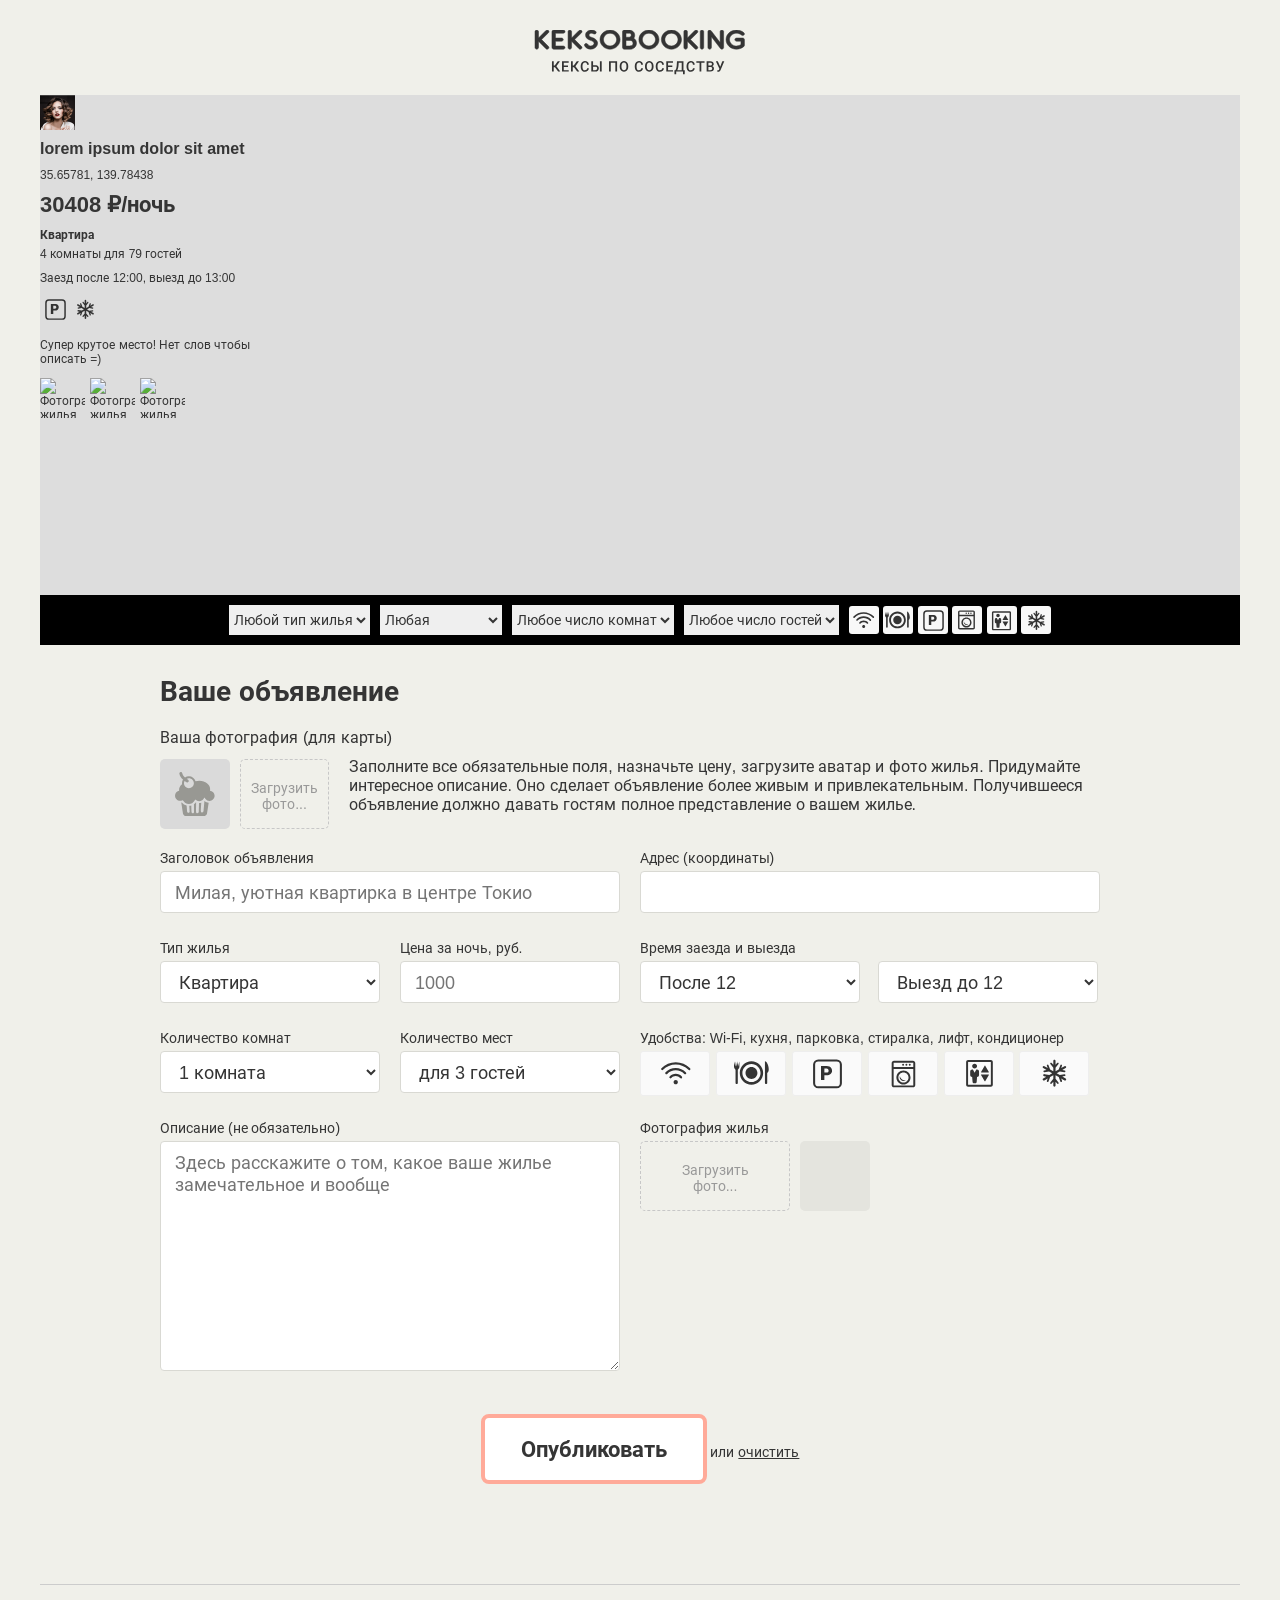
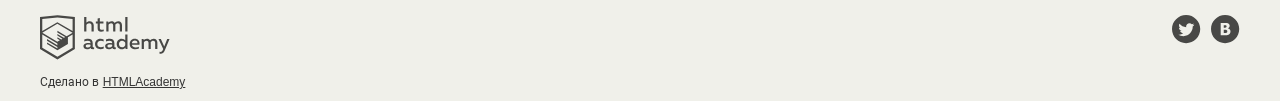
==== 9/index.html @ 3773eb4b ":heavy_check_mark: Сборка #9" ====
<!DOCTYPE html>
<html lang="ru">
<head>
  <meta charset="utf-8">
  <link rel="stylesheet" href="css/normalize.css">
  <link rel="stylesheet" href="css/style.css">
  <link rel="shortcut icon" href="favicon.ico" type="image/x-icon">
  <title>Кексобукинг</title>
  <base href="https://htmlacademy-javascript.github.io/1487455-keksobooking-1/9/">
</head>
<body>

  <main>
    <div class="promo">
      <h1 class="promo__title visually-hidden">Keksobooking. Кексы по соседству</h1>
      <img src="img/keksobooking.svg" alt="Keksobooking. Кексы по соседству" width="215" height="45">
    </div>

    <!-- Карта объявлений -->
    <section class="map">

      <!-- Блок для вставки карты -->
      <div class="map__canvas" id="map-canvas"></div>

      <!-- Фильтрация объявлений -->
      <div class="map__filters-container">
        <form action="#" class="map__filters" autocomplete="off">
          <select name="housing-type" id="housing-type" class="map__filter">
            <option value="any" selected>Любой тип жилья</option>
            <option value="bungalow">Бунгало</option>
            <option value="flat">Квартира</option>
            <option value="hotel">Отель</option>
            <option value="house">Дом</option>
            <option value="palace">Дворец</option>
          </select>
          <select name="housing-price" id="housing-price" class="map__filter">
            <option value="any" selected>Любая</option>
            <option value="middle">10000 - 50000&#x20bd;</option>
            <option value="low">до 10000&#x20bd;</option>
            <option value="high">от 50000&#x20bd;</option>
          </select>
          <select name="housing-rooms" id="housing-rooms" class="map__filter">
            <option value="any" selected>Любое число комнат</option>
            <option value="1">Одна комната</option>
            <option value="2">Две комнаты</option>
            <option value="3">Три комнаты</option>
          </select>
          <select name="housing-guests" id="housing-guests" class="map__filter">
            <option value="any" selected>Любое число гостей</option>
            <option value="2">Два гостя</option>
            <option value="1">Один гость</option>
            <option value="0">Не для гостей</option>
          </select>
          <fieldset id="housing-features" class="map__features">
            <input type="checkbox" name="features" value="wifi" id="filter-wifi" class="map__checkbox visually-hidden">
            <label class="map__feature map__feature--wifi" for="filter-wifi">Wi-Fi</label>
            <input type="checkbox" name="features" value="dishwasher" id="filter-dishwasher" class="map__checkbox visually-hidden">
            <label class="map__feature map__feature--dishwasher" for="filter-dishwasher">Посудомоечная машина</label>
            <input type="checkbox" name="features" value="parking" id="filter-parking" class="map__checkbox visually-hidden">
            <label class="map__feature map__feature--parking" for="filter-parking">Парковка</label>
            <input type="checkbox" name="features" value="washer" id="filter-washer" class="map__checkbox visually-hidden">
            <label class="map__feature map__feature--washer" for="filter-washer">Стиральная машина</label>
            <input type="checkbox" name="features" value="elevator" id="filter-elevator" class="map__checkbox visually-hidden">
            <label class="map__feature map__feature--elevator" for="filter-elevator">Лифт</label>
            <input type="checkbox" name="features" value="conditioner" id="filter-conditioner" class="map__checkbox visually-hidden">
            <label class="map__feature map__feature--conditioner" for="filter-conditioner">Кондиционер</label>
           </fieldset>
        </form>
      </div>
    </section>

    <!-- Форма объявления -->
    <section class="notice">
      <h2 class="notice__title">Ваше объявление</h2>
      <form class="ad-form" method="post" enctype="multipart/form-data" action="https://28.javascript.pages.academy/keksobooking" autocomplete="off">
        <fieldset class="ad-form-header">
          <legend class="ad-form-header__title">Ваша фотография (для карты)</legend>
          <div class="ad-form-header__upload">
            <div class="ad-form-header__preview">
              <img src="img/muffin-grey.svg" alt="Аватар пользователя" width="40" height="44">
            </div>
            <div class="ad-form__field">
              <input type="file" id="avatar" name="avatar" class="ad-form-header__input visually-hidden" accept="image/jpeg, image/png, image/gif, image/webp">
              <label class="ad-form-header__drop-zone" for="avatar">Загрузить<br>фото...</label>
            </div>
            <p class="ad-form-header__info">Заполните все обязательные поля, назначьте цену, загрузите аватар и фото жилья. Придумайте интересное описание. Оно сделает объявление более живым и привлекательным. Получившееся объявление должно давать гостям полное представление о вашем жилье.</p>
          </div>
        </fieldset>
        <fieldset class="ad-form__element ad-form__element--wide">
          <label class="ad-form__label" for="title">Заголовок объявления</label>
          <input id="title" name="title" type="text" minlength="30" data-pristine-minlength-message="Минимум 30 символов" maxlength="100" data-pristine-maxlength-message="Максимум 100 символов" placeholder="Милая, уютная квартирка в центре Токио" required data-pristine-required-message="Данное поле обязательно">
        </fieldset>
        <fieldset class="ad-form__element ad-form__element--wide">
          <label class="ad-form__label" for="address">Адрес (координаты)</label>
          <input id="address" name="address" type="text" readonly>
        </fieldset>
        <fieldset class="ad-form__element">
          <label class="ad-form__label" for="type">Тип жилья</label>
          <select id="type" name="type">
            <option value="bungalow">Бунгало</option>
            <option value="flat" selected>Квартира</option>
            <option value="hotel">Отель</option>
            <option value="house">Дом</option>
            <option value="palace">Дворец</option>
          </select>
        </fieldset>
        <fieldset class="ad-form__element">
          <label class="ad-form__label" for="price">Цена за ночь, руб.</label>
          <input id="price" name="price" type="number" max="100000" data-pristine-max-message="Максимум 100000" placeholder="5000" required data-pristine-required-message="Данное поле обязательно">
          <div class="ad-form__slider"></div>
        </fieldset>
        <fieldset class="ad-form__element ad-form__element--time">
          <label class="ad-form__label" for="timein">Время заезда и выезда</label>
          <select id="timein" name="timein">
            <option value="12:00" selected>После 12</option>
            <option value="13:00">После 13</option>
            <option value="14:00">После 14</option>
          </select>
          <select id="timeout" name="timeout" title="Time to go out">
            <option value="12:00" selected>Выезд до 12</option>
            <option value="13:00">Выезд до 13</option>
            <option value="14:00">Выезд до 14</option>
          </select>
        </fieldset>
        <fieldset class="ad-form__element">
          <label class="ad-form__label" for="room_number">Количество комнат</label>
          <select id="room_number" name="rooms">
            <option value="1" selected>1 комната</option>
            <option value="2">2 комнаты</option>
            <option value="3">3 комнаты</option>
            <option value="100">100 комнат</option>
          </select>
        </fieldset>
        <fieldset class="ad-form__element">
          <label class="ad-form__label" for="capacity">Количество мест</label>
          <select id="capacity" name="capacity">
            <option value="3" selected>для 3 гостей</option>
            <option value="2">для 2 гостей</option>
            <option value="1">для 1 гостя</option>
            <option value="0">не для гостей</option>
          </select>
        </fieldset>
        <fieldset class="ad-form__element ad-form__element--wide features">
          <legend>Удобства: Wi-Fi, кухня, парковка, стиралка, лифт, кондиционер</legend>
          <input class="features__checkbox visually-hidden" type="checkbox" name="feature" value="wifi" id="feature-wifi">
          <label class="features__label features__label--wifi" for="feature-wifi">Wi-Fi</label>
          <input class="features__checkbox visually-hidden" type="checkbox" name="feature" value="dishwasher" id="feature-dishwasher">
          <label class="features__label features__label--dishwasher" for="feature-dishwasher">Посудомоечная машина</label>
          <input class="features__checkbox visually-hidden" type="checkbox" name="feature" value="parking" id="feature-parking">
          <label class="features__label features__label--parking" for="feature-parking">Парковка</label>
          <input class="features__checkbox visually-hidden" type="checkbox" name="feature" value="washer" id="feature-washer">
          <label class="features__label features__label--washer" for="feature-washer">Стиральная машина</label>
          <input class="features__checkbox visually-hidden" type="checkbox" name="feature" value="elevator" id="feature-elevator">
          <label class="features__label features__label--elevator" for="feature-elevator">Лифт</label>
          <input class="features__checkbox visually-hidden" type="checkbox" name="feature" value="conditioner" id="feature-conditioner">
          <label class="features__label features__label--conditioner" for="feature-conditioner">Кондиционер</label>
        </fieldset>
        <fieldset class="ad-form__element ad-form__element--wide">
          <label class="ad-form__label" for="description">Описание (не обязательно)</label>
          <textarea id="description" name="description" placeholder="Здесь расскажите о том, какое ваше жилье замечательное и вообще"></textarea>
        </fieldset>
        <fieldset class="ad-form__element ad-form__element--wide">
          <label class="ad-form__label">Фотография жилья</label>
          <div class="ad-form__photo-container">
            <div class="ad-form__upload">
              <input type="file" id="images" name="images" class="ad-form__input visually-hidden"  accept="image/jpeg, image/png, image/gif, image/webp">
              <label for="images" class="ad-form__drop-zone">Загрузить<br>фото...</label>
            </div>
            <div class="ad-form__photo"></div>
          </div>
        </fieldset>
        <fieldset class="ad-form__element ad-form__element--submit">
          <button class="ad-form__submit" type="submit">Опубликовать</button>
          или <button class="ad-form__reset" type="reset">очистить</button>
        </fieldset>
      </form>
    </section>
  </main>

  <footer class="footer container">
    <div class="footer__copyright copyright">
      <a class="copyright__link copyright__link--image" href="https://htmlacademy.ru/intensive/javascript">
        <img src="img/htmla-logo.svg" width="130" height="45" alt="HTML Academy" class="copyright__logo">
      </a>
      <p>Сделано в <a class="copyright__link copyright__link--text" href="https://htmlacademy.ru/intensive/javascript">HTMLAcademy</a></p>
    </div>
    <ul class="footer__contacts contacts">
      <li><a href="https://twitter.com/htmlacademy_ru" class="contacts__link contacts__link--twitter">Twitter</a></li>
      <li><a href="https://vk.com/htmlacademy" class="contacts__link contacts__link--vk">VK</a></li>
    </ul>
  </footer>

  <!-- Карточка объявления -->
  <template id="card">
    <article class="popup">
      <img src="img/avatars/user01.png" class="popup__avatar" width="70" height="70" alt="Аватар пользователя">
      <h3 class="popup__title">Уютное гнездышко для молодоженов</h3>
      <p class="popup__text popup__text--address">102-0082 Tōkyō-to, Chiyoda-ku, Ichibanchō, 14−3</p>
      <p class="popup__text popup__text--price">5200 <span>₽/ночь</span></p>
      <h4 class="popup__type">Квартира</h4>
      <p class="popup__text popup__text--capacity">2 комнаты для 3 гостей</p>
      <p class="popup__text popup__text--time">Заезд после 14:00, выезд до 10:00</p>
      <ul class="popup__features">
        <li class="popup__feature popup__feature--wifi"></li>
        <li class="popup__feature popup__feature--dishwasher"></li>
        <li class="popup__feature popup__feature--parking"></li>
        <li class="popup__feature popup__feature--washer"></li>
        <li class="popup__feature popup__feature--elevator"></li>
        <li class="popup__feature popup__feature--conditioner"></li>
      </ul>
      <p class="popup__description">Великолепная квартира-студия в центре Токио. Подходит как туристам, так и бизнесменам. Квартира полностью укомплектована и недавно отремонтирована.</p>
      <div class="popup__photos">
        <img src="" class="popup__photo" width="45" height="40" alt="Фотография жилья">
      </div>
    </article>
  </template>

  <!-- Сообщение об успешном создании объявления -->
  <template id="success">
    <div class="success">
      <p class="success__message">Ваше объявление<br>успешно размещено!</p>
    </div>
  </template>

  <!-- Сообщение об ошибке создания объявления -->
  <template id="error">
    <div class="error">
      <p class="error__message">Ошибка размещения объявления</p>
      <button type="button" class="error__button">Попробовать снова</button>
    </div>
  </template>

  <script src="vendor/pristine/pristine.min.js"></script>
  <script type="module" src="js/main.js"></script>
</body>
</html>
---- 9/css/style.css ----
/* Общие стили. Каркас
   ========================================================================== */

@font-face {
  font-family: "Roboto";
  src: url("../fonts/Roboto-Bold.woff2") format("woff2");
  font-weight: 900;
  font-style: normal;
  font-display: swap;
}

@font-face {
  font-family: "Roboto";
  src: url("../fonts/Roboto-Regular.woff2") format("woff2");
  font-weight: 400;
  font-style: normal;
  font-display: swap;
}

@font-face {
  font-family: "Roboto";
  src: url("../fonts/Roboto-Medium.woff2") format("woff2");
  font-weight: 500;
  font-style: normal;
  font-display: swap;
}

*,
*::before,
*::after {
  -webkit-box-sizing: border-box;
          box-sizing: border-box;
}

.content-box-component {
  -webkit-box-sizing: content-box;
          box-sizing: content-box;
}

body {
  max-width: 1200px;
  min-width: 1000px;
  margin: 0 auto;

  color: #353535;
  font-family: "Roboto", "Arial", sans-serif;
  font-size: 16px;

  background-color: #f0f0ea;
}

fieldset {
  margin: 0;
  padding: 0;

  border: 0;
}


/* Карта с объявлениями
   ========================================================================== */

.promo {
  display: flex;
  justify-content: center;
  padding-top: 30px;
  padding-bottom: 20px;
}

.map {
  position: relative;
  display: -webkit-box;
  display: -ms-flexbox;
  display: flex;
  -webkit-box-align: end;
      -ms-flex-align: end;
          align-items: flex-end;
  -webkit-box-orient: vertical;
  -webkit-box-direction: normal;
      -ms-flex-direction: column;
          flex-direction: column;

  overflow: hidden;
}

.map__canvas {
  width: 100%;
  height: 500px;
  background-color: #dddddd;
}


/**
 * Фильтры объявления
 */

.map__filters-container {
  width: 100%;
  background-color: #000000;
}

.map__filters {
  display: -webkit-box;
  display: -ms-flexbox;
  display: flex;
  -webkit-box-align: center;
      -ms-flex-align: center;
          align-items: center;
  -webkit-box-pack: center;
      -ms-flex-pack: center;
          justify-content: center;

  width: 960px;
  height: 50px;
  margin: 0 auto;

  -webkit-transition: opacity 300ms ease-in;
  -o-transition: opacity 300ms ease-in;
  transition: opacity 300ms ease-in;

  opacity: 1;
}

.map__filters--disabled {
  opacity: 0.5;
  pointer-events: none;
}

.map__filter {
  height: 30px;
  margin-right: 10px;

  font-size: 14px;
  vertical-align: middle;
  cursor: pointer;

  border: 1px solid transparent;
}

.map__filter:hover {
  border: 1px solid #ffaa99;
}

.map__filter:focus {
  outline: none;
  -webkit-box-shadow: 0 0 2px 2px #ff6547;
          box-shadow: 0 0 2px 2px #ff6547;
}

.map__feature {
  display: inline-block;
  overflow: hidden;

  width: 30px;
  height: 28px;

  font-size: 0;
  vertical-align: middle;
  cursor: pointer;

  background-color: #f8f8f8;
  background-image: url("../img/sprite-feature.svg");
  background-position: center;
  background-repeat: no-repeat;
  background-size: 25px 345px;

  border-radius: 3px;
}

.map__feature--wifi {
  background-position: 2px 5px;
}

.map__checkbox:checked + .map__feature--wifi {
  background-position: 2px -172px;
}

.map__feature--dishwasher {
  background-position: 2px -25px;
}

.map__checkbox:checked + .map__feature--dishwasher {
  background-position: 2px -202px;
}

.map__feature--parking {
  background-position: 3px -55px;
}

.map__checkbox:checked + .map__feature--parking {
  background-position: 2px -232px;
}

.map__feature--washer {
  background-position: 2px -85px;
}

.map__checkbox:checked + .map__feature--washer {
  background-position: 2px -262px;
}

.map__feature--elevator {
  background-position: 2px -143px;
}

.map__checkbox:checked + .map__feature--elevator {
  background-position: 2px -321px;
}

.map__feature--conditioner {
  background-position: 3px -114px;
}

.map__checkbox:checked + .map__feature--conditioner {
  background-position: 2px -291px;
}

.map__feature:hover {
  -webkit-box-shadow: inset 0 0 0 1px #ffaa99;
          box-shadow: inset 0 0 0 1px #ffaa99;
}

.map__feature:focus,
.map__checkbox:focus + .map__feature {
   -webkit-box-shadow: 0 0 2px 2px #ff6547;
           box-shadow: 0 0 2px 2px #ff6547;
 }

.map__feature:active {
  -webkit-box-shadow: none;
          box-shadow: none;
  background-color: #ff6547;
}

.map__checkbox:checked + .map__feature {
  background-color: #ff6547;
  -webkit-box-shadow: 0 1px 3px rgba(0, 0, 0, 0.2) inset;
          box-shadow: 0 1px 3px rgba(0, 0, 0, 0.2) inset;
}


/* Форма для публикации объявления
   ========================================================================== */

.notice {
  margin: 0 120px;
  padding: 30px 0;
}

.notice__title {
  margin-top: 0;
  margin-bottom: 20px;

  font-size: 28px;
  font-weight: 700;
}

.ad-form {
  display: -webkit-box;
  display: -ms-flexbox;
  display: flex;
  -ms-flex-wrap: wrap;
      flex-wrap: wrap;

  width: 100%;
}

.ad-form--disabled {
  opacity: 0.3;
  pointer-events: none;
}

.ad-form-header {
  width: 100%;
  padding-bottom: 20px;
}

.ad-form-header__title {
  margin-bottom: 10px;
}

.ad-form-header__upload {
  display: -webkit-box;
  display: -ms-flexbox;
  display: flex;
  -webkit-box-align: center;
      -ms-flex-align: center;
          align-items: center;
}

.ad-form-header__preview {
  display: -webkit-box;
  display: -ms-flexbox;
  display: flex;
  -webkit-box-align: center;
      -ms-flex-align: center;
          align-items: center;

  margin-right: 10px;
  padding: 0 15px;

  width: 70px;
  height: 70px;

  text-align: center;

  border-radius: 5px;
  background-color: #dadada;
}

.ad-form__field {
  display: -webkit-box;
  display: -ms-flexbox;
  display: flex;
  width: 150px;
}

.ad-form-header__info {
    margin-top: 0;
    margin-left: 20px;
}

.ad-form-header__drop-zone {
  height: 70px;
  padding: 20px 10px 5px;

  text-align: center;
  font-size: 14px;
  color: #999999;

  border: dashed 1px #c7c7c7;
  border-radius: 5px;

  cursor: pointer;
}

.ad-form-header__drop-zone:hover {
  color: #ff5635;
}

.ad-form-header__drop-zone:focus,
.ad-form-header__input:focus + .ad-form-header__drop-zone {
  color: #ff5635;
  -webkit-box-shadow: 0 0 2px 2px #ff6547;
          box-shadow: 0 0 2px 2px #ff6547;
}

.ad-form__element {
  position: relative;
  -ms-flex-preferred-size: 25%;
      flex-basis: 25%;
  min-height: 90px;

  font-size: 14px;
}

.ad-form__element--wide {
  -ms-flex-preferred-size: 50%;
      flex-basis: 50%;
  max-width: 50%;
}

.ad-form__label {
  display: block;
  padding-bottom: 5px;
}

.ad-form__element input,
.ad-form__element select,
.ad-form__element textarea {
  width: calc(100% - 20px);

  font-family: "Roboto", "Arial", sans-serif;
  font-size: 18px;

  height: 42px;
  padding-left: 14px;

  background-color: white;
  border: 1px solid #d9d9d3;
  border-radius: 4px;
}

.ad-form__element input:hover,
.ad-form__element select:hover,
.ad-form__element textarea:hover {
  border-color: #ffaa99;
}

.ad-form__element input:focus,
.ad-form__element select:focus,
.ad-form__element textarea:focus {
  outline: none;
  -webkit-box-shadow: 0 0 2px 2px #ff6547;
          box-shadow: 0 0 2px 2px #ff6547;
}

.ad-form__element--time {
  -ms-flex-preferred-size: 50%;
      flex-basis: 50%;
}

.ad-form__element--time select {
  width: calc(50% - 20px);
}

.ad-form__element--time select:first-of-type {
  margin-right: 14px;
}

.ad-form__error-massage {
  padding-top: 5px;
  color: #ff6547;
}

.ad-form__error-massage::before {
  padding-right: 3px;
  content: '⚠';
}

.ad-form__slider.noUi-target:not(#fake-id) {
  width: calc(100% - 20px);
  height: 5px;
  transform: translateY(-2px);
}

.ad-form__slider:not(#fake-id) .noUi-connect {
  background-color: #353535;
}

.ad-form__slider:not(#fake-id) .noUi-handle {
  border-radius: 50%;
  width: 12px;
  height: 12px;
  right: -5px;
  top: -5px;
  cursor: grab;
  background-color: #999999;
}

.ad-form__slider:not(#fake-id) .noUi-handle::after,
.ad-form__slider:not(#fake-id) .noUi-handle::before {
  display: none;
}

.features legend {
  padding-bottom: 5px;
}

.features__label {
  display: inline-block;
  vertical-align: middle;

  width: 70px;
  height: 45px;
  margin-right: 2px;

  font-size: 0;

  border: solid 1px #eee;
  border-radius: 3px;

  background-color: #fafafa;
  background-image: url("../img/sprite-feature.svg");
  background-position: center;
  background-repeat: no-repeat;
  background-size: 35px 600px;

  cursor: pointer;
}

.features__label:hover {
  -webkit-box-shadow: inset 0 0 0 1px #ffaa99;
          box-shadow: inset 0 0 0 1px #ffaa99;
}

.features__label:active {
  -webkit-box-shadow: none;
          box-shadow: none;
  background-color: #ff6547;
}

.features .features__checkbox {
  width: auto;
}

.features__label:focus,
.features__checkbox:focus + .features__label {
  -webkit-box-shadow: 0 0 2px 2px #ff6547;
          box-shadow: 0 0 2px 2px #ff6547;
}

.features__checkbox:checked + .features__label {
  background-color: #ff6547;
  -webkit-box-shadow: 0 1px 3px rgba(0, 0, 0, 0.2) inset;
          box-shadow: 0 1px 3px rgba(0, 0, 0, 0.2) inset;
}

.features__label--wifi {
  background-position: 17px -50px;
}

.features__label--dishwasher {
  background-position: 17px -92px;
}

.features__label--parking {
  background-position: 17px -134px;
}

.features__label--washer {
  background-position: 17px -175px;
}

.features__label--elevator {
  background-position: 17px -258px;
}

.features__label--conditioner {
  background-position: 17px -217px;
}

.features__checkbox:checked + .features__label {
  background-color: #ff5635;
}

.features__checkbox:checked + .features__label--wifi {
  background-position: 17px -297px;
}

.features__checkbox:checked + .features__label--dishwasher {
  background-position: 17px -339px;
}

.features__checkbox:checked + .features__label--parking {
  background-position: 17px -382px;
}

.features__checkbox:checked + .features__label--washer {
  background-position: 17px -423px;
}

.features__checkbox:checked + .features__label--elevator {
  background-position: 17px -505px;
}

.features__checkbox:checked + .features__label--conditioner {
  background-position: 17px -464px;
}

.ad-form textarea {
  width: calc(100% - 20px);
  max-width: calc(100% - 20px);
  min-height: 230px;

  padding-top: 10px;
}

.ad-form__photo-container {
  display: -webkit-box;
  display: -ms-flexbox;
  display: flex;
  -ms-flex-wrap: wrap;
      flex-wrap: wrap;
}

.ad-form__upload {
  display: -webkit-box;
  display: -ms-flexbox;
  display: flex;
  margin-right: 10px;

  width: 150px;
  min-height: 70px;
}

.ad-form__upload .ad-form__input {
  width: auto;
}

.ad-form__upload:last-of-type {
  margin-right: 0;
}

.ad-form__drop-zone {
  width: 100%;
  height: 70px;
  padding: 20px 10px 5px;

  text-align: center;
  font-size: 14px;
  color: #999999;

  border: dashed 1px #c7c7c7;
  border-radius: 5px;

  cursor: pointer;
}

.ad-form__drop-zone:hover {
  color: #ff5635;
}

.ad-form__drop-zone:focus,
.ad-form__input:focus + .ad-form__drop-zone {
  color: #ff5635;
  -webkit-box-shadow: 0 0 2px 2px #ff6547;
          box-shadow: 0 0 2px 2px #ff6547;
}

.ad-form__photo {
  margin-right: 10px;
  margin-bottom: 10px;

  width: 70px;
  height: 70px;

  background-color: #e4e4de;
  border-radius: 5px;
}

.ad-form__element--submit {
  -ms-flex-preferred-size: 100%;
      flex-basis: 100%;
  padding: 40px 0;

  text-align: center;
}

.ad-form__submit {
  font-size: 22px;
  font-weight: 700;

  -webkit-box-sizing: content-box;
          box-sizing: content-box;

  width: 206px;
  height: 60px;

  background-color: white;
  border: 4px solid #ffaa99;
  border-radius: 8px;
}

.ad-form__submit:hover,
.ad-form__submit:focus {
  border-color: #ff6d51;
}

.ad-form__submit:focus {
  outline: none;
}

.ad-form__submit:active {
  outline: none;

  color: white;
  border-color: #ff6d51;
  background-color: #ff6d51;
}

.ad-form__reset {
  margin: 0;
  padding: 0;

  font-size: 14px;
  text-decoration: underline;

  border: 0;
  background: none;
  cursor: pointer;
}

.ad-form__reset:focus {
  outline: none;
  -webkit-box-shadow: 0 0 2px 2px #ff6547;
          box-shadow: 0 0 2px 2px #ff6547;
}

/* Ошибка валидации */
.ad-form__element--invalid input,
.ad-form__element--invalid select {
  border: 1px solid red;
}

.ad-form__element--invalid .text-help {
  color: red;
  font-size: 12px;
  padding: 4px;
}



/* Футер
   ========================================================================== */

.footer {
  margin-top: 30px;
  padding-top: 30px;
  border-top: solid 1px #cccccc;

  display: -webkit-box;
  display: -ms-flexbox;
  display: flex;
  -webkit-box-align: start;
      -ms-flex-align: start;
          align-items: flex-start;
  -webkit-box-pack: justify;
      -ms-flex-pack: justify;
          justify-content: space-between;
}

.copyright {
  font-size: 12px;
}

.copyright__link--image {
  display: block;
}

.copyright__link:hover {
  opacity: 0.6;
}

.copyright__link:focus {
  outline: none;
  -webkit-box-shadow: 0 0 2px 2px #ff6547;
          box-shadow: 0 0 2px 2px #ff6547;
}

.copyright__link--text {
  color: #353535;
}

.footer__contacts {
  background-color: inherit;
}

.contacts {
  margin: 0;
  padding: 0;
  list-style: none;

  display: -webkit-box;
  display: -ms-flexbox;
  display: flex;
}

.contacts__link {
  display: block;

  width: 29px;
  height: 29px;
  margin-left: 10px;

  font-size: 0;

  background-image: url("../img/sprite-social.svg");
  background-repeat: no-repeat;
  background-size: 29px 274px;

  cursor: pointer;
}

.contacts__link:focus {
  outline: none;
  -webkit-box-shadow: 0 0 2px 2px #ff6547;
          box-shadow: 0 0 2px 2px #ff6547;
}

.contacts__link--twitter {
  background-position: 0 0;
}

.contacts__link--vk {
  background-position: 0 -105px;
}

.contacts__link--twitter:hover,
.contacts__link--twitter:focus {
  background-position: 0 -140px;
}

.contacts__link--vk:hover,
.contacts__link--vk:focus {
  background-position: 0 -245px;
}

.contacts__link:focus {
  -webkit-box-shadow: 0 0 2px 2px #ff6547;
          box-shadow: 0 0 2px 2px #ff6547;
}


/* Вспомогательные экраны
   ========================================================================== */

/**
 * Карточка объявления
 */

.popup {
  position: relative;

  width: 250px;

  font-size: 12px;
}

.popup__avatar {
  display: block;
  margin-bottom: 10px;
  width: 35px;
  height: 35px;
}

.popup__close {
  position: absolute;
  bottom: 100%;
  right: 0;

  padding: 0;

  font-size: 0;

  border: 0;
  background: none;
}

.popup__close:active {
  -webkit-transform: translate(1px, 1px);
      -ms-transform: translate(1px, 1px);
          transform: translate(1px, 1px);
}

.popup__close:focus {
  outline: none;
  -webkit-box-shadow: 0 0 10px 3px #ff6547;
          box-shadow: 0 0 10px 3px #ff6547;
}

.popup__close::after {
  font-size: 50px;
  line-height: 40px;

  display: block;
  content: "×";

  color: #000000;
}

.popup__title {
  margin: 0;
  margin-bottom: 10px;

  font-size: 16px;
  line-height: 18px;
}

.popup__text {
  margin: 0 0 10px 0 !important;
}

.popup__text--price {
  font-size: 22px;
  font-weight: 700;
}

.popup__price span {
  font-size: 16px;
}

.popup__type {
  margin: 0;
  margin-bottom: 5px;
}

.popup__text--capacity {
  margin-bottom: 0;
}

.popup__features {
  margin: 0;
  padding: 0;

  list-style: none;
}

.popup__features {
  margin-bottom: 10px;
}

.popup__feature {
  display: inline-block;
  overflow: hidden;

  width: 30px;
  height: 28px;

  font-size: 0;

  background-image: url("../img/sprite-feature.svg");
  background-position: center;
  background-repeat: no-repeat;
  background-size: 25px 345px;
}

.popup__feature--wifi {
  background-position: 2px 5px;
}

.popup__feature--dishwasher {
  background-position: 2px -25px;
}

.popup__feature--parking {
  background-position: 3px -55px;
}

.popup__feature--washer {
  background-position: 2px -85px;
}

.popup__feature--elevator {
  background-position: 2px -143px;
}

.popup__feature--conditioner {
  background-position: 3px -114px;
}

.popup__photos {
  display: -webkit-box;
  display: -ms-flexbox;
  display: flex;
  -webkit-box-align: center;
      -ms-flex-align: center;
          align-items: center;
  -ms-flex-wrap: wrap;
      flex-wrap: wrap;
}

.popup__photo {
  margin-right: 5px;
  margin-bottom: 5px;
}

.popup__photo:hover {
  border: 2px solid #ff5635;
}


/**
 * Сообщения об успешном и неуспешном создании объявления
 */

.success,
.error {
  position: fixed;
  top: 0;
  left: 0;
  z-index: 1100;

  -webkit-box-sizing: border-box;
          box-sizing: border-box;

  width: 100%;
  height: 100%;
  overflow: auto;

  padding-top: 300px;

  text-align: center;
  vertical-align: middle;

  background-color: rgba(0, 0, 0, 0.8);
}

.success__message,
.error__message {
  position: relative;

  color: #ffffff;
  font-size: 50px;
  font-weight: 700;
}

.success__message::before,
.error__message::before {
  content: "";
  position: absolute;

  top: -150px;
  left: 50%;

  width: 109px;
  height: 122px;

  background-image: url("../img/muffin-white.svg");
  background-position: center;
  background-repeat: no-repeat;

  -webkit-transform: translateX(-50%);
      -ms-transform: translateX(-50%);
          transform: translateX(-50%);
}

.error__message::before {
  background-image: url("../img/muffin-red.svg");
}

.error__button {
  padding: 10px;

  font-size: 22px;
  font-weight: 700;

  -webkit-box-sizing: content-box;
          box-sizing: content-box;

  color: white;
  border: 4px solid #ff5635;
  background-color: #ff5635;
  border-radius: 8px;
}

.error__button:hover,
.error__button:focus {
  opacity: 0.8;
}

.error__button:focus {
  outline: none;
}

.error__button:active {
  outline: none;
  opacity: 0.6;
}

.visually-hidden {
  position: absolute;

  width: 1px;
  height: 1px;
  margin: -1px;
  border: 0;
  padding: 0;

  white-space: nowrap;

  -webkit-clip-path: inset(100%);

          clip-path: inset(100%);
  clip: rect(0 0 0 0);
  overflow: hidden;
}

.hidden {
  display: none;
}
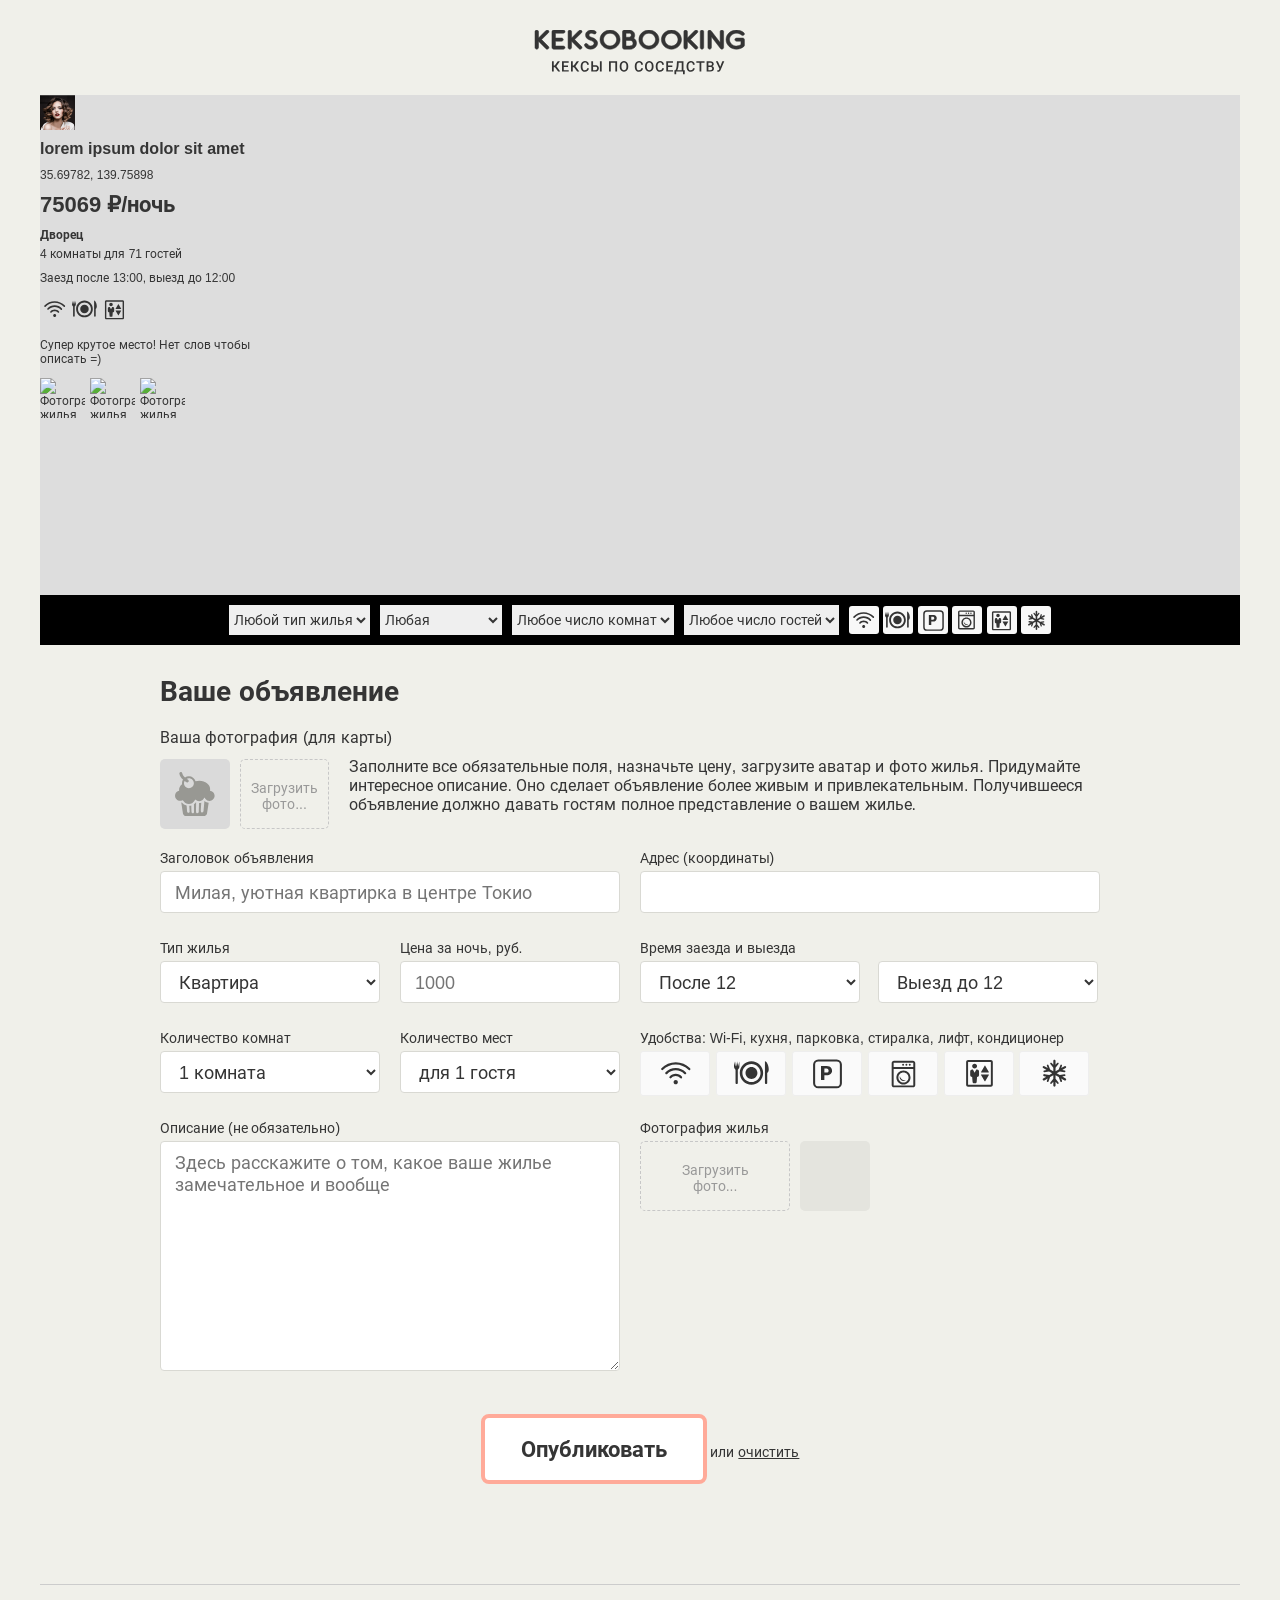
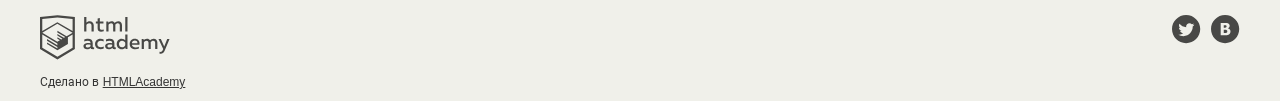
==== commit 3b95b7a5: ":heavy_check_mark: Сборка #9" ====
--- a/9/index.html
+++ b/9/index.html
@@ -134,9 +134,9 @@
         <fieldset class="ad-form__element">
           <label class="ad-form__label" for="capacity">Количество мест</label>
           <select id="capacity" name="capacity">
-            <option value="3" selected>для 3 гостей</option>
+            <option value="3">для 3 гостей</option>
             <option value="2">для 2 гостей</option>
-            <option value="1">для 1 гостя</option>
+            <option value="1" selected>для 1 гостя</option>
             <option value="0">не для гостей</option>
           </select>
         </fieldset>
